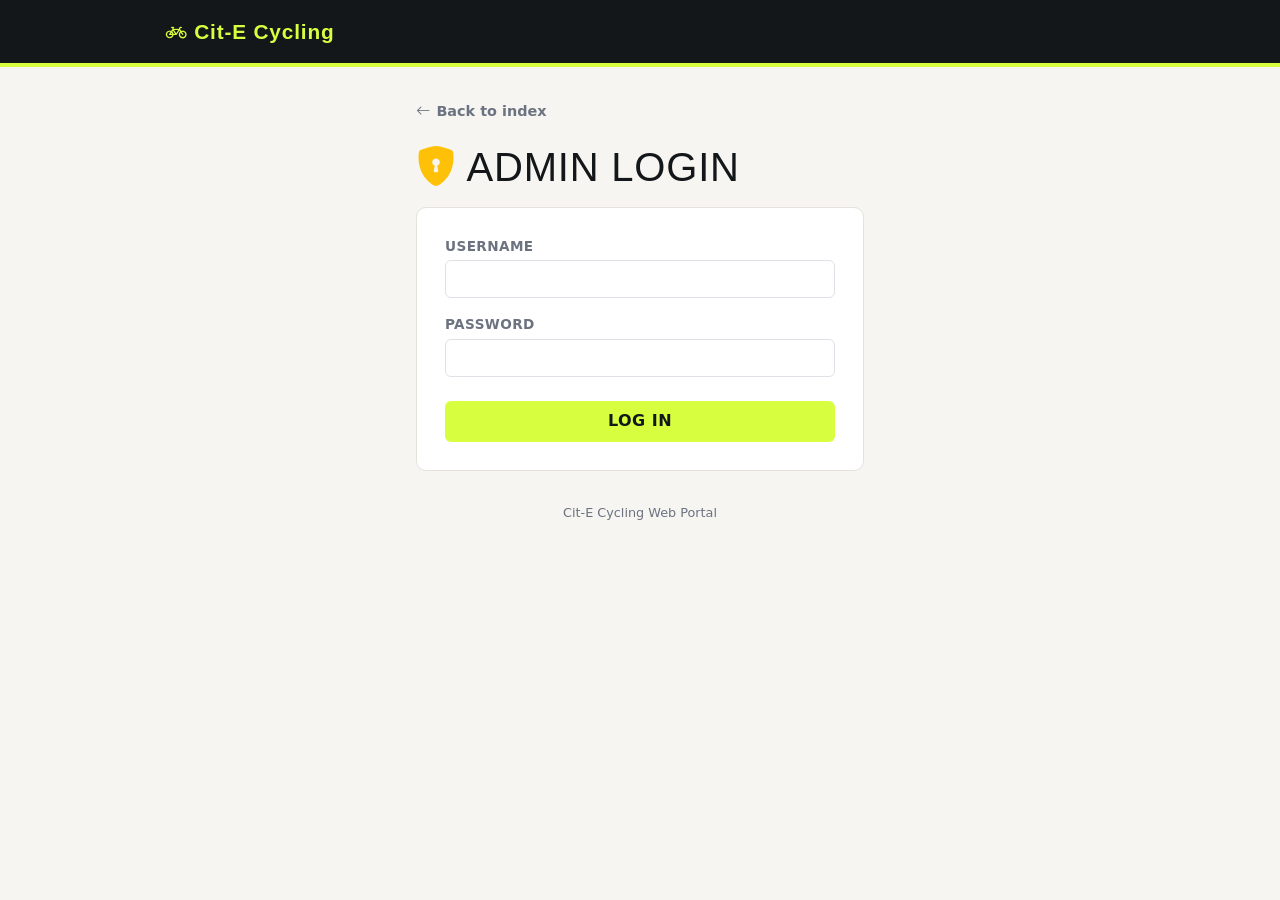
==== admin_login.html @ ba9ae690 "Implemented user authentication" ====
<!DOCTYPE html>
<html lang="en">
<head>
    <meta charset="UTF-8">
    <meta name="viewport" content="width=device-width, initial-scale=1.0">
    <meta http-equiv="X-UA-Compatible" content="ie=edge">
    <title>Login to the admin area</title>

    <link href="https://cdn.jsdelivr.net/npm/bootstrap@5.3.3/dist/css/bootstrap.min.css" rel="stylesheet">
    <link rel="stylesheet" href="https://cdn.jsdelivr.net/npm/bootstrap-icons@1.11.3/font/bootstrap-icons.css">
    <link rel="stylesheet" href="style.css">
</head>


<body>
    <nav class="navbar cec-navbar">
        <div class="container cec-shell py-0">
            <span class="navbar-brand py-2"><i class="bi bi-bicycle"></i>Cit-E Cycling</span>
        </div>
    </nav>

    <div class="cec-shell" style="max-width:480px;">
        <a href="." class="cec-backlink"><i class="bi bi-arrow-left"></i> Back to index</a>

        <h1 class="mb-3"><i class="bi bi-shield-lock-fill text-warning"></i> Admin login</h1>

        <div class="cec-form-card">
            <form action="login.php" method="POST">
                <div class="mb-3">
                    <p class="mb-1">Username</p>
                    <input type="text" name="username" maxlength="10" required class="form-control">
                </div>
                <div class="mb-3">
                    <p class="mb-1">Password</p>
                    <input type="password" name="password" maxlength="15" required class="form-control">
                </div>

                <button type="submit" class="btn btn-cec w-100 mt-2">Log in</button>
            </form>
        </div>

        <footer class="cec-footer">Cit-E Cycling Web Portal</footer>
    </div>
</body>
</html>
---- style.css ----
/* =========================================================
   Cit-E Cycling Web Portal — custom theme
   Layered on top of Bootstrap 5. Visual only — no IDs,
   names, or structural hooks used by PHP/JS are touched.
   ========================================================= */

:root {
  --asphalt: #14171a;
  --asphalt-light: #1f242b;
  --lime: #d7ff3f;
  --lime-dark: #aacf1f;
  --steel: #3a6ea5;
  --off-white: #f6f5f1;
  --line: #e4e2db;
  --ink: #14171a;
  --muted: #6b7280;
  --danger: #e4572e;
  --radius: 10px;
}

@import url('https://fonts.googleapis.com/css2?family=Oswald:wght@500;600;700&family=Inter:wght@400;500;600&family=JetBrains+Mono:wght@500;700&display=swap');

body {
  background-color: var(--off-white);
  color: var(--ink);
  font-family: 'Inter', system-ui, sans-serif;
}

h1, h2, h3, h4, .display-font {
  font-family: 'Oswald', sans-serif;
  letter-spacing: 0.02em;
  text-transform: uppercase;
  color: var(--asphalt);
}

a {
  color: var(--steel);
}
a:hover {
  color: var(--asphalt);
}

/* ---------- Top nav / brand bar ---------- */
.cec-navbar {
  background: var(--asphalt);
  border-bottom: 4px solid var(--lime);
}
.cec-navbar .navbar-brand {
  font-family: 'Oswald', sans-serif;
  font-weight: 700;
  letter-spacing: 0.04em;
  color: var(--lime) !important;
  font-size: 1.3rem;
}
.cec-navbar .navbar-brand .bi {
  margin-right: 0.4rem;
}

/* ---------- Page shell ---------- */
.cec-shell {
  max-width: 980px;
  margin: 0 auto;
  padding: 2rem 1rem 4rem;
}

.cec-backlink {
  display: inline-flex;
  align-items: center;
  gap: 0.4rem;
  font-size: 0.9rem;
  font-weight: 600;
  text-decoration: none;
  color: var(--muted);
  margin-bottom: 1.25rem;
}
.cec-backlink:hover { color: var(--steel); }

/* ---------- Hero (index) ---------- */
.cec-hero {
  background: linear-gradient(135deg, var(--asphalt) 0%, #20262d 100%);
  border-radius: var(--radius);
  padding: 3rem 2rem;
  color: var(--off-white);
  position: relative;
  overflow: hidden;
  margin-bottom: 2rem;
}
.cec-hero::after {
  content: "";
  position: absolute;
  right: -40px;
  top: -40px;
  width: 220px;
  height: 220px;
  background: var(--lime);
  opacity: 0.08;
  border-radius: 50%;
}
.cec-hero h1 {
  color: var(--off-white);
  font-size: 2.4rem;
  margin-bottom: 0.5rem;
}
.cec-hero p {
  color: #c9ccd1;
  max-width: 36rem;
}

/* ---------- Menu / action cards ---------- */
.cec-card-link {
  display: flex;
  align-items: center;
  gap: 1rem;
  background: #fff;
  border: 1px solid var(--line);
  border-radius: var(--radius);
  padding: 1.1rem 1.25rem;
  text-decoration: none;
  color: var(--ink);
  transition: border-color .15s ease, transform .15s ease, box-shadow .15s ease;
}
.cec-card-link:hover {
  border-color: var(--lime-dark);
  transform: translateY(-2px);
  box-shadow: 0 6px 16px rgba(20,23,26,0.08);
  color: var(--ink);
}
.cec-card-link .cec-icon {
  width: 44px;
  height: 44px;
  flex: 0 0 44px;
  border-radius: 8px;
  background: var(--asphalt);
  color: var(--lime);
  display: flex;
  align-items: center;
  justify-content: center;
  font-size: 1.25rem;
}
.cec-card-link .cec-card-title {
  font-weight: 600;
  display: block;
}
.cec-card-link .cec-card-sub {
  color: var(--muted);
  font-size: 0.85rem;
}
.cec-card-link.danger-hover:hover {
  border-color: var(--danger);
}

/* ---------- Forms ---------- */
.cec-form-card {
  background: #fff;
  border: 1px solid var(--line);
  border-radius: var(--radius);
  padding: 1.75rem;
}
.cec-form-card label,
.cec-form-card p {
  font-weight: 600;
  font-size: 0.85rem;
  text-transform: uppercase;
  letter-spacing: 0.03em;
  color: var(--muted);
  margin-bottom: 0.3rem;
}
.btn-cec {
  background: var(--lime);
  border: none;
  color: var(--asphalt);
  font-weight: 700;
  text-transform: uppercase;
  letter-spacing: 0.03em;
  border-radius: 6px;
  padding: 0.55rem 1.5rem;
}
.btn-cec:hover {
  background: var(--lime-dark);
  color: var(--asphalt);
}
.btn-cec-outline {
  border: 2px solid var(--asphalt);
  color: var(--asphalt);
  font-weight: 700;
  text-transform: uppercase;
  letter-spacing: 0.03em;
  border-radius: 6px;
  background: transparent;
}
.btn-cec-outline:hover {
  background: var(--asphalt);
  color: var(--lime);
}

/* ---------- Signature element: roadside km-marker chip ----------
   Used for IDs and numeric stats (power output / distance) to
   echo the roadside distance markers riders pass on a route. */
.km-marker {
  display: inline-flex;
  align-items: center;
  justify-content: center;
  font-family: 'JetBrains Mono', monospace;
  font-weight: 700;
  background: var(--lime);
  color: var(--asphalt);
  border: 2px solid var(--asphalt);
  border-radius: 4px;
  padding: 0.1rem 0.5rem;
  font-size: 0.85rem;
  white-space: nowrap;
}
.km-marker.muted {
  background: var(--off-white);
  border-color: var(--line);
  color: var(--asphalt);
}

/* ---------- Tables ---------- */
.cec-table-wrap {
  background: #fff;
  border: 1px solid var(--line);
  border-radius: var(--radius);
  overflow: hidden;
}
table.cec-table {
  margin-bottom: 0;
}
table.cec-table thead th {
  background: var(--asphalt);
  color: var(--lime);
  font-family: 'Oswald', sans-serif;
  text-transform: uppercase;
  font-size: 0.78rem;
  letter-spacing: 0.05em;
  border: none;
  vertical-align: middle;
}
table.cec-table td {
  vertical-align: middle;
  font-size: 0.92rem;
}
table.cec-table tbody tr:hover {
  background: #fbfbe9;
}
.btn-edit-pill, .btn-delete-pill {
  font-size: 0.78rem;
  font-weight: 700;
  text-transform: uppercase;
  letter-spacing: 0.02em;
  border-radius: 20px;
  padding: 0.3rem 0.8rem;
  text-decoration: none;
  display: inline-flex;
  align-items: center;
  gap: 0.3rem;
}
.btn-edit-pill {
  background: var(--steel);
  color: #fff;
}
.btn-edit-pill:hover { background: #2c5680; color: #fff; }
.btn-delete-pill {
  background: #fdeae3;
  color: var(--danger);
  border: 1px solid var(--danger);
}
.btn-delete-pill:hover { background: var(--danger); color: #fff; }

/* ---------- Result / stat blocks ---------- */
.cec-result-card {
  background: #fff;
  border: 1px solid var(--line);
  border-left: 4px solid var(--lime-dark);
  border-radius: var(--radius);
  padding: 1rem 1.25rem;
  margin-bottom: 0.85rem;
}
.cec-result-card .name {
  font-weight: 600;
  font-family: 'Oswald', sans-serif;
  text-transform: uppercase;
  letter-spacing: 0.02em;
}
.cec-stats-banner {
  background: var(--asphalt);
  color: var(--off-white);
  border-radius: var(--radius);
  padding: 1.25rem 1.5rem;
  margin-top: 1.5rem;
}
.cec-stats-banner .stat-label {
  color: #9aa0a6;
  font-size: 0.72rem;
  text-transform: uppercase;
  letter-spacing: 0.05em;
}
.cec-stats-banner .stat-value {
  font-family: 'JetBrains Mono', monospace;
  font-size: 1.15rem;
  font-weight: 700;
  color: var(--lime);
}

/* ---------- Alerts (kept generic so PHP "echo" output styles too) -- */
ul[style*="color:red"], ul[style*="color: red"] {
  list-style: none;
  background: #fdeae3;
  border: 1px solid var(--danger);
  color: var(--danger) !important;
  border-radius: var(--radius);
  padding: 0.9rem 1.1rem;
  font-weight: 500;
}
ul[style*="color:red"] li, ul[style*="color: red"] li {
  margin-bottom: 0.2rem;
}

footer.cec-footer {
  text-align: center;
  color: var(--muted);
  font-size: 0.8rem;
  padding: 2rem 0 1rem;
}
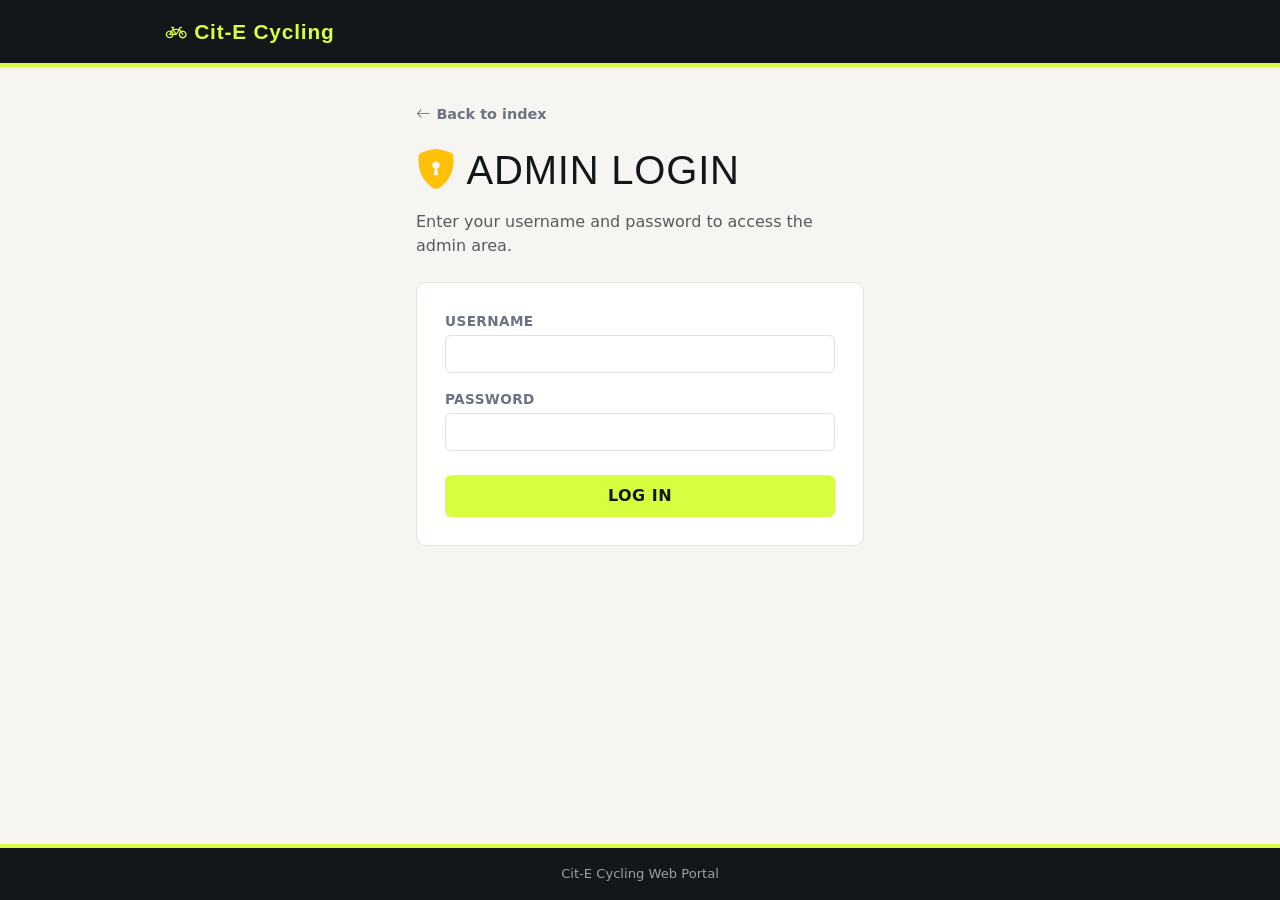
==== commit 60c804e0: "Changes some features" ====
--- a/admin_login.html
+++ b/admin_login.html
@@ -15,7 +15,7 @@
 <body>
     <nav class="navbar cec-navbar">
         <div class="container cec-shell py-0">
-            <span class="navbar-brand py-2"><i class="bi bi-bicycle"></i>Cit-E Cycling</span>
+            <a href="index.html" class="navbar-brand py-2"><i class="bi bi-bicycle"></i>Cit-E Cycling</a>
         </div>
     </nav>
 
@@ -23,6 +23,7 @@
         <a href="." class="cec-backlink"><i class="bi bi-arrow-left"></i> Back to index</a>
 
         <h1 class="mb-3"><i class="bi bi-shield-lock-fill text-warning"></i> Admin login</h1>
+        <p class="text-muted mb-4" style="text-transform:none;font-weight:400;">Enter your username and password to access the admin area.</p>
 
         <div class="cec-form-card">
             <form action="login.php" method="POST">
--- a/style.css
+++ b/style.css
@@ -24,7 +24,10 @@
   background-color: var(--off-white);
   color: var(--ink);
   font-family: 'Inter', system-ui, sans-serif;
-}
+  padding-bottom: 90px;
+  padding-top: 70px;
+}
+
 
 h1, h2, h3, h4, .display-font {
   font-family: 'Oswald', sans-serif;
@@ -44,6 +47,11 @@
 .cec-navbar {
   background: var(--asphalt);
   border-bottom: 4px solid var(--lime);
+  position: fixed;
+  top: 0;
+  left: 0;
+  width: 100%;
+  z-index: 100;
 }
 .cec-navbar .navbar-brand {
   font-family: 'Oswald', sans-serif;
@@ -77,7 +85,9 @@
 
 /* ---------- Hero (index) ---------- */
 .cec-hero {
-  background: linear-gradient(135deg, var(--asphalt) 0%, #20262d 100%);
+  background:
+    linear-gradient(180deg, rgba(20,23,26,0.55) 0%, rgba(20,23,26,0.75) 55%, rgba(20,23,26,0.95) 100%),
+    url('https://images.unsplash.com/photo-1517649763962-0c623066013b?auto=format&fit=crop&w=1600&q=80') center/cover no-repeat;
   border-radius: var(--radius);
   padding: 3rem 2rem;
   color: var(--off-white);
@@ -282,6 +292,18 @@
   text-transform: uppercase;
   letter-spacing: 0.02em;
 }
+.cec-club-banner {
+  background: var(--asphalt);
+  border-left: 6px solid var(--lime);
+  color: var(--lime);
+  font-family: 'Oswald', sans-serif;
+  text-transform: uppercase;
+  letter-spacing: 0.03em;
+  font-weight: 600;
+  border-radius: var(--radius);
+  padding: 0.9rem 1.25rem;
+  margin-bottom: 1rem;
+}
 .cec-stats-banner {
   background: var(--asphalt);
   color: var(--off-white);
@@ -301,6 +323,7 @@
   font-weight: 700;
   color: var(--lime);
 }
+
 
 /* ---------- Alerts (kept generic so PHP "echo" output styles too) -- */
 ul[style*="color:red"], ul[style*="color: red"] {
@@ -317,8 +340,29 @@
 }
 
 footer.cec-footer {
+  position: fixed;
+  bottom: 0;
+  left: 0;
+  width: 100%;
+  z-index: 100;
   text-align: center;
-  color: var(--muted);
-  font-size: 0.8rem;
-  padding: 2rem 0 1rem;
-}
+  background: var(--asphalt);
+  border-top: 4px solid var(--lime);
+  color: #9aa0a6;
+  font-size: 0.82rem;
+  padding: 1rem;
+  margin: 0;
+}
+footer.cec-footer .cec-footer-brand {
+  display: block;
+  font-family: 'Oswald', sans-serif;
+  font-weight: 700;
+  letter-spacing: 0.04em;
+  text-transform: uppercase;
+  color: var(--lime);
+  font-size: 1rem;
+  margin-bottom: 0.3rem;
+}
+footer.cec-footer .cec-footer-brand .bi {
+  margin-right: 0.4rem;
+}
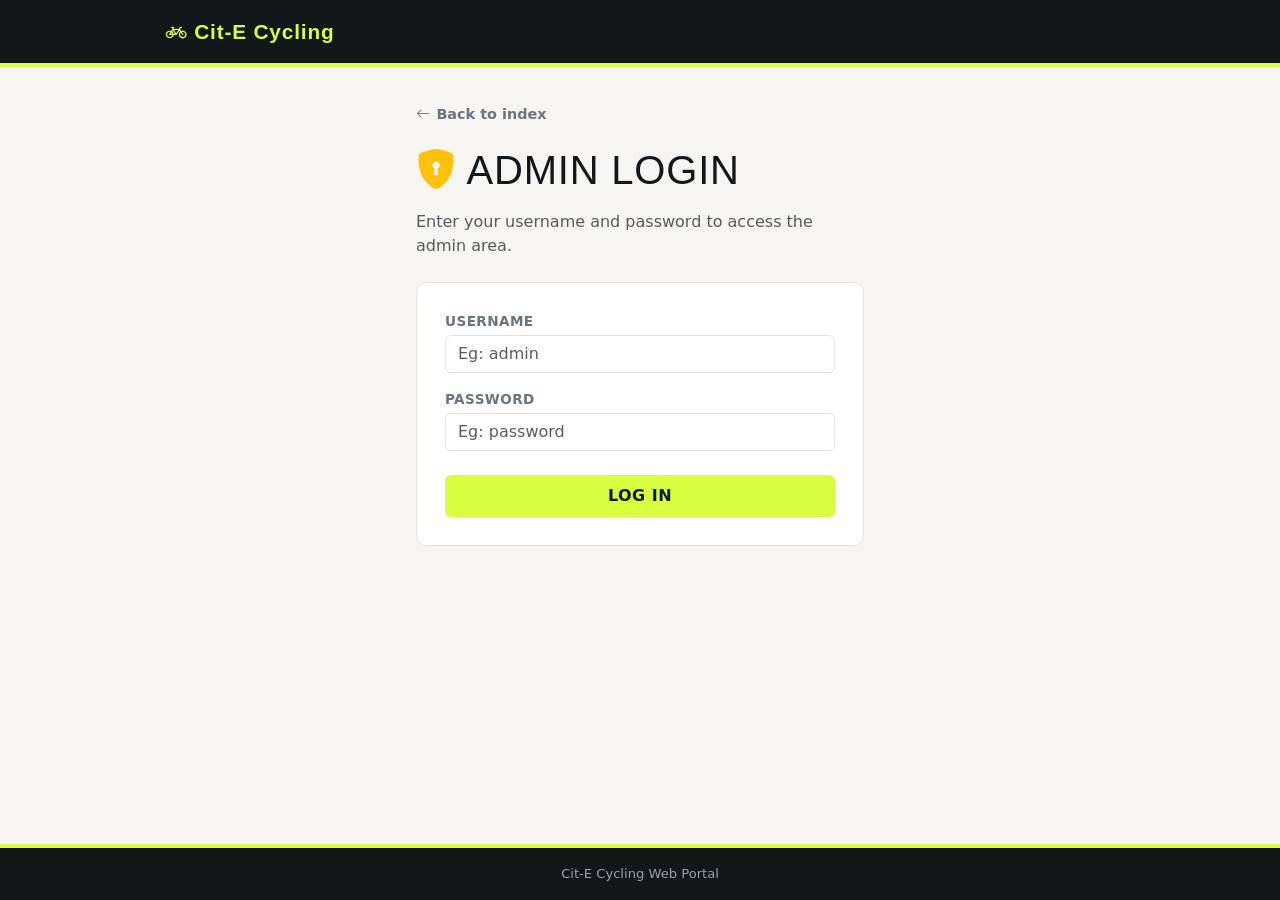
==== commit c83d3401: "placeholder" ====
--- a/admin_login.html
+++ b/admin_login.html
@@ -29,11 +29,11 @@
             <form action="login.php" method="POST">
                 <div class="mb-3">
                     <p class="mb-1">Username</p>
-                    <input type="text" name="username" maxlength="10" required class="form-control">
+                    <input type="text" name="username" maxlength="10" required class="form-control" placeholder="Eg: admin">
                 </div>
                 <div class="mb-3">
                     <p class="mb-1">Password</p>
-                    <input type="password" name="password" maxlength="15" required class="form-control">
+                    <input type="password" name="password" maxlength="15" required class="form-control" placeholder="Eg: password">
                 </div>
 
                 <button type="submit" class="btn btn-cec w-100 mt-2">Log in</button>
